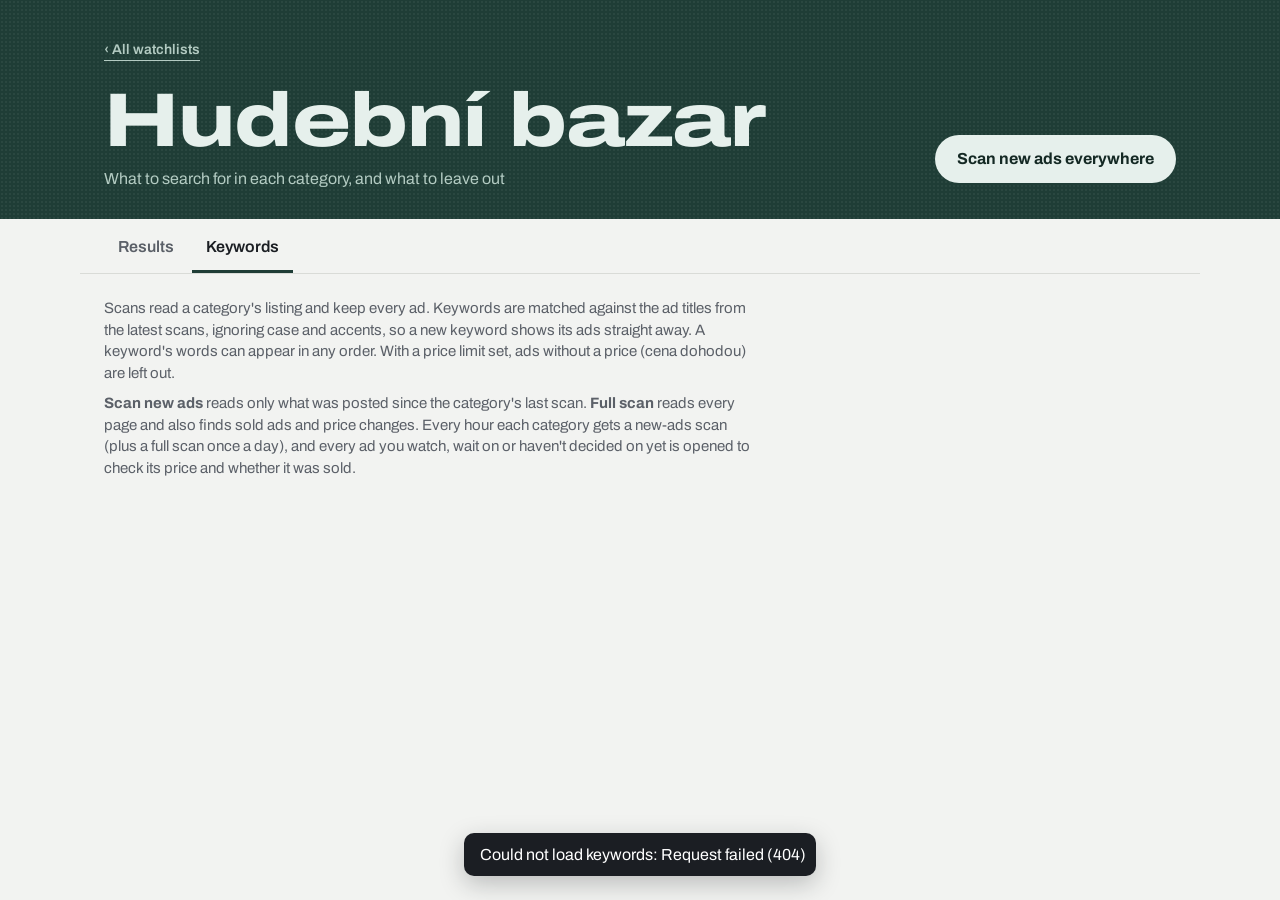
==== static/hudebnibazar/keywords.html @ 1295797c "Split into multiple scrapers: add hudebnibazar source Move the kytary boutique scraper, its DB layer" ====
<!doctype html>
<html lang="cs">
<head>
  <meta charset="utf-8">
  <meta name="viewport" content="width=device-width, initial-scale=1">
  <title>Bazar keywords</title>
  <link rel="preconnect" href="https://fonts.googleapis.com">
  <link rel="preconnect" href="https://fonts.gstatic.com" crossorigin>
  <link href="https://fonts.googleapis.com/css2?family=Archivo:wdth,wght@62..125,100..900&display=swap" rel="stylesheet">
  <link rel="stylesheet" href="/static/style.css">
</head>
<body data-source="hudebnibazar">
  <header class="band">
    <div class="band-inner">
      <a class="band-home" href="/">All watchlists</a>
      <h1>Hudební bazar</h1>
      <p class="band-sub">What to search for in each category, and what to leave out</p>
      <div class="band-actions">
        <button id="refresh" class="btn-refresh" type="button">Scan new ads everywhere</button>
        <p id="job" class="last-run" aria-live="polite"></p>
      </div>
    </div>
  </header>

  <nav class="tabs" aria-label="Pages">
    <div class="tabs-list">
      <a class="tabs-page" href="/hudebnibazar/">Results</a>
      <a class="tabs-page" href="/hudebnibazar/keywords" aria-current="page">Keywords</a>
    </div>
  </nav>

  <main class="panel kw-panel">
    <div class="kw-help">
      <p>Scans read a category's listing and keep every ad. Keywords are matched against the ad titles from the latest scans, ignoring case and accents, so a new keyword shows its ads straight away.
        A keyword's words can appear in any order. With a price limit set, ads without a price (cena dohodou) are left out.</p>
      <p><b>Scan new ads</b> reads only what was posted since the category's last scan. <b>Full scan</b> reads every page and also finds sold ads and price changes.
        Every hour each category gets a new-ads scan (plus a full scan once a day), and every ad you watch, wait on or haven't decided on yet is opened to check its price and whether it was sold.</p>
    </div>
    <div id="groups"></div>
  </main>

  <div id="toast" class="toast" role="status" hidden>
    <span class="toast-text"></span>
    <button type="button" class="toast-undo">Undo</button>
  </div>

  <script src="/static/watchlist.js"></script>
  <script src="/static/hudebnibazar/keywords.js"></script>
</body>
</html>
---- static/style.css ----
:root {
  --oxblood: #4A1621;
  --oxblood-deep: #330f17;
  --paper: #F2F3F1;
  --surface: #FFFFFF;
  --ink: #1B1E23;
  --ink-soft: #5B6068;
  --line: #D9DBD7;
  --brass: #A97F2F;
  --brass-tint: #F6EEDC;
  --green: #1E6B57;
  --green-tint: #E3F0EB;
  --sold: #B3261E;
  --focus: #2457C5;
  --tolex: #1F3D36;
  --tolex-deep: #142924;
  font-family: "Archivo", system-ui, sans-serif;
  font-variation-settings: "wdth" 100;
  color: var(--ink);
}

/* Each source has its own band colour: kytary.cz oxblood, hudebnibazar.cz amp-tolex green. */
[data-source="kytary"] { --band: var(--oxblood); --band-deep: var(--oxblood-deep); --band-ink: #F5E9EA; --band-soft: #D9BEC2; }
[data-source="hudebnibazar"] { --band: var(--tolex); --band-deep: var(--tolex-deep); --band-ink: #E6F0EC; --band-soft: #B3CBC2; }

.visually-hidden {
  position: absolute; width: 1px; height: 1px; overflow: hidden;
  clip-path: inset(50%); white-space: nowrap;
}

* { box-sizing: border-box; }

body {
  margin: 0;
  background: var(--paper);
  line-height: 1.45;
  font-size: 16px;
}

button, input { font: inherit; color: inherit; }

:focus-visible { outline: 3px solid var(--focus); outline-offset: 2px; }

/* Header band: the one loud element */
.band {
  background: var(--band);
  background-image: radial-gradient(rgba(255,255,255,.05) 1px, transparent 1px);
  background-size: 4px 4px;
  color: var(--band-ink);
}
.band-inner {
  max-width: 1120px;
  margin: 0 auto;
  padding: 40px 24px 28px;
  display: grid;
  grid-template-columns: 1fr auto;
  align-items: end;
  gap: 4px 24px;
}
.band h1 {
  grid-column: 1;
  margin: 0;
  font-size: clamp(2.4rem, 7vw, 4.75rem);
  line-height: .95;
  font-weight: 800;
  font-variation-settings: "wdth" 125;
  letter-spacing: -.01em;
}
.band-sub { grid-column: 1; margin: 6px 0 0; color: var(--band-soft); }
.band-actions { grid-column: 2; grid-row: 2 / span 2; align-self: end; text-align: right; }
.btn-refresh {
  background: var(--band-ink);
  color: var(--band-deep);
  border: 0;
  border-radius: 999px;
  padding: 12px 22px;
  font-weight: 700;
  cursor: pointer;
}
.btn-refresh:hover { background: #fff; }
.btn-refresh[disabled] { opacity: .7; cursor: progress; }
.last-run { margin: 8px 0 0; font-size: .875rem; color: var(--band-soft); max-width: 36ch; margin-left: auto; }

/* Tabs */
.tabs {
  max-width: 1120px;
  margin: 0 auto;
  padding: 0 24px;
  display: flex;
  gap: 4px;
  border-bottom: 1px solid var(--line);
  overflow-x: auto;
}
.tabs button {
  background: none;
  border: 0;
  border-bottom: 3px solid transparent;
  padding: 16px 14px 12px;
  font-weight: 600;
  color: var(--ink-soft);
  cursor: pointer;
  white-space: nowrap;
}
.tabs button[aria-selected="true"] { color: var(--ink); border-bottom-color: var(--band); }
.tabs .count { font-weight: 400; color: var(--ink-soft); }

.panel { max-width: 1120px; margin: 0 auto; padding: 8px 24px 96px; }

.group { margin-top: 32px; }
.group h2 {
  margin: 0 0 4px;
  font-size: 1.375rem;
  font-weight: 700;
  font-variation-settings: "wdth" 112;
}
.group-note { margin: 0 0 12px; color: var(--ink-soft); font-size: .9375rem; }
.empty { color: var(--ink-soft); padding: 16px 0; margin: 0; }

/* Ad rows */
.ad {
  display: grid;
  grid-template-columns: 96px minmax(0, 1fr) 150px 300px;
  gap: 16px;
  align-items: center;
  padding: 12px 0;
  border-top: 1px solid var(--line);
  font-variation-settings: "wdth" 88;
}
.ad:last-child { border-bottom: 1px solid var(--line); }
.ad-thumb {
  width: 96px; height: 96px;
  background: var(--surface);
  border-radius: 6px;
  display: grid; place-items: center;
  overflow: hidden;
}
.ad-thumb img { width: 100%; height: 100%; object-fit: contain; }
.ad-name { margin: 0; font-size: 1.0625rem; font-weight: 500; line-height: 1.3; }
.ad-name a { color: inherit; text-decoration: none; }
.ad-name a:hover { text-decoration: underline; }
.ad-brand { font-weight: 800; }
.ad-meta { margin: 4px 0 0; color: var(--ink-soft); font-size: .875rem; display: flex; gap: 12px; flex-wrap: wrap; }
.ad-price { display: flex; flex-direction: column; align-items: flex-end; text-align: right; }
.price-now { font-weight: 700; font-size: 1.125rem; font-variant-numeric: tabular-nums; }
.price-was { font-size: .875rem; color: var(--ink-soft); text-decoration: line-through; }
.price-was:empty { display: none; }

/* Start / Min / Max under the price now */
.price-range {
  margin: 4px 0 2px;
  display: grid;
  grid-template-columns: auto auto;
  gap: 0 8px;
  font-size: .8125rem;
  line-height: 1.35;
  font-variant-numeric: tabular-nums;
}
.price-range div { display: contents; }
.price-range dt { color: var(--ink-soft); text-align: left; }
.price-range dd { margin: 0; text-align: right; }
.price-range.is-flat dd { color: var(--ink-soft); }
.price-range .is-low dt, .price-range .is-low dd { color: var(--green); font-weight: 700; }
.ad-avail { font-size: .8125rem; color: var(--green); }

.ad.is-drop { background: linear-gradient(90deg, var(--brass-tint), transparent 70%); }
.ad.is-drop .price-now { color: var(--brass); }
.ad.is-gone .ad-thumb img { filter: grayscale(1); opacity: .6; }
.ad.is-gone .ad-avail { color: var(--sold); font-weight: 700; }

.sold-stamp {
  display: inline-block;
  border: 2px solid var(--sold);
  color: var(--sold);
  border-radius: 4px;
  padding: 0 6px;
  font-weight: 800;
  font-size: .8125rem;
  transform: rotate(-4deg);
}

/* Decision control */
.choice {
  display: inline-flex;
  border: 1px solid var(--line);
  border-radius: 8px;
  background: var(--surface);
  overflow: hidden;
}
.choice button {
  border: 0;
  background: none;
  padding: 8px 12px;
  font-size: .875rem;
  font-weight: 600;
  cursor: pointer;
  color: var(--ink-soft);
  white-space: nowrap;
}
.choice button + button { border-left: 1px solid var(--line); }
.choice button:hover { color: var(--ink); background: var(--paper); }
.choice button[aria-pressed="true"][data-status="watch"] { background: var(--green); color: #fff; }
.choice button[aria-pressed="true"][data-status="price"] { background: var(--brass); color: #fff; }
.choice button[aria-pressed="true"][data-status="ignore"] { background: var(--ink-soft); color: #fff; }

.target {
  display: flex;
  align-items: center;
  gap: 6px;
  margin-top: 8px;
  font-size: .875rem;
  color: var(--ink-soft);
}
.target input {
  width: 110px;
  padding: 6px 8px;
  border: 1px solid var(--line);
  border-radius: 6px;
  background: var(--surface);
  font-variant-numeric: tabular-nums;
}
.btn-plain {
  border: 1px solid var(--ink);
  background: var(--surface);
  border-radius: 8px;
  padding: 8px 12px;
  font-size: .875rem;
  font-weight: 600;
  cursor: pointer;
}
.btn-plain:hover { background: var(--ink); color: #fff; }
.controls-stack { display: flex; flex-direction: column; align-items: flex-start; gap: 8px; }

/* Toast */
.toast {
  position: fixed;
  left: 50%; bottom: 24px;
  transform: translateX(-50%);
  background: var(--ink);
  color: #fff;
  border-radius: 10px;
  padding: 10px 10px 10px 16px;
  display: flex; gap: 16px; align-items: center;
  max-width: calc(100vw - 32px);
  box-shadow: 0 8px 24px rgba(27,30,35,.25);
}
.toast[hidden] { display: none; }
.toast-undo { background: none; border: 1px solid #fff4; color: #fff; border-radius: 6px; padding: 4px 10px; cursor: pointer; }
.toast:not(.has-undo) .toast-undo { display: none; }

/* Link back to the main page, sitting above the page name */
.band-home {
  grid-column: 1 / -1;
  justify-self: start;
  margin-bottom: 20px;
  color: var(--band-soft);
  font-size: .875rem;
  font-weight: 600;
  text-decoration: none;
  border-bottom: 1px solid currentColor;
}
.band-home:hover { color: var(--band-ink); }
.band-home::before { content: "\2039  "; }

/* Tabs that are links to other pages (results and keywords) */
.tabs { justify-content: space-between; }
.tabs-list { display: flex; gap: 4px; }
.tabs-link, .tabs-page {
  display: inline-block;
  padding: 16px 14px 12px;
  border-bottom: 3px solid transparent;
  font-weight: 600;
  color: var(--ink-soft);
  text-decoration: none;
  white-space: nowrap;
}
.tabs-link { color: var(--band); }
.tabs-link:hover, .tabs-page:hover { color: var(--ink); }
.tabs-page[aria-current="page"] { color: var(--ink); border-bottom-color: var(--band); }

/* Category filter */
.filters {
  max-width: 1120px;
  margin: 0 auto;
  padding: 16px 24px 0;
  display: flex;
  flex-wrap: wrap;
  gap: 8px;
}
.filters:empty { display: none; }
.chip {
  border: 1px solid var(--line);
  background: var(--surface);
  border-radius: 999px;
  padding: 6px 14px;
  font-size: .875rem;
  font-weight: 600;
  cursor: pointer;
}
.chip .count { font-weight: 400; color: var(--ink-soft); }
.chip:hover { border-color: var(--ink-soft); }
.chip[aria-pressed="true"] { background: var(--band); border-color: var(--band); color: var(--band-ink); }
.chip[aria-pressed="true"] .count { color: var(--band-soft); }

/* Keyword that found the ad */
.ad-tags { margin: 6px 0 0; display: flex; gap: 6px; flex-wrap: wrap; }
.tag {
  font-size: .75rem;
  font-weight: 600;
  padding: 1px 8px;
  border-radius: 4px;
  background: var(--green-tint);
  color: var(--band);
}
.price-now.is-text { font-weight: 500; font-size: .9375rem; color: var(--ink-soft); }
.ad-thumb:not(:has(img)) { background: var(--line); }

/* ---------- keywords page ---------- */
.kw-panel { padding-top: 24px; }
.kw-help p { margin: 0; max-width: 72ch; color: var(--ink-soft); font-size: .9375rem; }

.kw-group { margin-top: 40px; }
.kw-group-head { display: flex; align-items: baseline; justify-content: space-between; gap: 4px 24px; flex-wrap: wrap; margin-bottom: 8px; }
.kw-group h2 {
  margin: 0;
  font-size: 1.5rem;
  font-weight: 750;
  font-variation-settings: "wdth" 118;
}
.kw-sources { margin: 0; font-size: .8125rem; color: var(--ink-soft); }
.kw-sources a { color: inherit; }

.kw-row {
  display: grid;
  grid-template-columns: minmax(150px, 1.1fr) minmax(170px, 1.4fr) 104px 104px 132px 196px;
  gap: 10px;
  align-items: center;
  padding: 8px 0;
  border-top: 1px solid var(--line);
}
.kw-head {
  border-top: 0;
  padding-bottom: 2px;
  font-size: .8125rem;
  color: var(--ink-soft);
}
.kw-field { display: block; min-width: 0; }
.kw-field input {
  width: 100%;
  padding: 7px 9px;
  border: 1px solid transparent;
  border-radius: 6px;
  background: transparent;
}
.kw-row:not(.kw-add) .kw-phrase input { font-weight: 750; font-size: 1.0625rem; font-variation-settings: "wdth" 108; }
.kw-row:not(.kw-add) .kw-field input:hover { border-color: var(--line); background: var(--surface); }
.kw-field input:focus { border-color: var(--ink-soft); background: var(--surface); }
.kw-min input, .kw-max input { font-variant-numeric: tabular-nums; }
.kw-row.is-dirty { background: var(--brass-tint); box-shadow: -12px 0 0 var(--brass-tint), 12px 0 0 var(--brass-tint); }

.kw-result { display: flex; flex-direction: column; font-size: .8125rem; color: var(--ink-soft); line-height: 1.3; min-width: 0; }
.kw-result strong { color: var(--ink); font-size: .875rem; }
.kw-result.is-error strong { color: var(--sold); }
.kw-result.is-error span { overflow: hidden; text-overflow: ellipsis; white-space: nowrap; }

.kw-actions { display: flex; gap: 4px; justify-content: flex-end; flex-wrap: wrap; }
.btn-quiet {
  border: 0;
  background: none;
  padding: 8px 8px;
  font-size: .875rem;
  font-weight: 600;
  color: var(--ink-soft);
  cursor: pointer;
  border-radius: 6px;
}
.btn-quiet:hover { color: var(--ink); background: var(--surface); }
.btn-danger:hover { color: var(--sold); }

.kw-add { border-top: 1px dashed var(--line); padding-top: 12px; align-items: end; }
.kw-add .kw-label { display: block; font-size: .8125rem; color: var(--ink-soft); margin-bottom: 2px; }
.kw-add .kw-field input { border-color: var(--line); background: var(--surface); }
.kw-add:first-child { border-top: 1px solid var(--line); }

/* ---------- main page ---------- */
.hub { background: var(--paper); }
.hub-head { max-width: 1120px; margin: 0 auto; padding: 56px 24px 28px; }
.hub-head h1 {
  margin: 0;
  font-size: clamp(1.75rem, 4vw, 2.5rem);
  font-weight: 800;
  font-variation-settings: "wdth" 112;
}
.hub-head p { margin: 6px 0 0; color: var(--ink-soft); }

.sources { max-width: 1120px; margin: 0 auto; padding: 0 24px 80px; display: flex; flex-direction: column; gap: 10px; }
.source {
  display: grid;
  grid-template-columns: minmax(0, 1fr) auto;
  grid-template-areas: "site site" "name stats" "what stats";
  gap: 0 32px;
  padding: 28px 32px 30px;
  background: var(--band);
  background-image: radial-gradient(rgba(255,255,255,.05) 1px, transparent 1px);
  background-size: 4px 4px;
  color: var(--band-ink);
  text-decoration: none;
  border-radius: 4px;
}
.source-site { grid-area: site; font-size: .875rem; font-weight: 600; color: var(--band-soft); }
.source-name {
  grid-area: name;
  font-size: clamp(2.25rem, 7.5vw, 5.25rem);
  line-height: .95;
  font-weight: 800;
  font-variation-settings: "wdth" 125;
  letter-spacing: -.01em;
  margin-top: 4px;
  transition: font-variation-settings .35s ease;
}
.source:hover .source-name, .source:focus-visible .source-name { font-variation-settings: "wdth" 100; }
.source-what { grid-area: what; margin-top: 10px; color: var(--band-soft); max-width: 60ch; }
.source-stats { grid-area: stats; align-self: end; display: flex; flex-direction: column; align-items: flex-end; gap: 2px; text-align: right; }
.stat { font-size: .9375rem; color: var(--band-soft); }
.stat b { font-size: 1.5rem; font-weight: 750; color: var(--band-ink); font-variant-numeric: tabular-nums; }
.stat-when { margin-top: 6px; font-size: .8125rem; color: var(--band-soft); }
.source-extra { align-self: flex-end; color: var(--ink-soft); font-size: .9375rem; font-weight: 600; }
.source-extra:hover { color: var(--ink); }

@media (max-width: 860px) {
  .band-inner { grid-template-columns: 1fr; padding: 28px 16px 20px; }
  .band-actions { grid-column: 1; grid-row: auto; text-align: left; margin-top: 16px; }
  .tabs, .panel { padding-left: 16px; padding-right: 16px; }
  .ad { grid-template-columns: 72px minmax(0, 1fr) auto; }
  .ad-thumb { width: 72px; height: 72px; }
  .ad-controls { grid-column: 1 / -1; }
  .last-run { margin-left: 0; }
  .filters { padding-left: 16px; padding-right: 16px; }
  .kw-head { display: none; }
  .kw-row { grid-template-columns: 1fr 1fr; padding: 12px 0; }
  .kw-phrase, .kw-excl { grid-column: 1 / -1; }
  .kw-row .kw-label.visually-hidden { position: static; width: auto; height: auto; clip-path: none; display: block; font-size: .8125rem; color: var(--ink-soft); }
  .kw-actions { justify-content: flex-start; }
  .source { grid-template-columns: 1fr; grid-template-areas: "site" "name" "what" "stats"; padding: 22px 20px; }
  .source-stats { align-items: flex-start; text-align: left; flex-direction: row; flex-wrap: wrap; gap: 4px 16px; margin-top: 16px; }
  .hub-head, .sources { padding-left: 16px; padding-right: 16px; }
}

@media (prefers-reduced-motion: no-preference) {
  .ad.just-changed { animation: flash .9s ease-out; }
  @keyframes flash { from { background-color: var(--green-tint); } to { background-color: transparent; } }
}

@media (prefers-reduced-motion: reduce) {
  .source-name { transition: none; }
}

/* Scan controls in each category header on the keywords page */
.kw-group-title { min-width: 0; }
.kw-scan { display: flex; flex-direction: column; align-items: flex-end; gap: 6px; text-align: right; }
.kw-scan-status { margin: 0; display: flex; flex-direction: column; font-size: .8125rem; color: var(--ink-soft); line-height: 1.35; }
.kw-scan-status .is-busy { color: var(--band); font-weight: 600; }
.kw-scan-status .is-warn { color: var(--brass); font-weight: 600; }
.kw-scan-actions { display: flex; gap: 4px; }
.kw-scan-actions button[disabled] { opacity: .5; cursor: progress; }
.kw-help p + p { margin-top: 8px; }
.kw-group-head { align-items: flex-end; }
@media (max-width: 860px) {
  .kw-scan { align-items: flex-start; text-align: left; }
}

/* Two buttons in the band (results page) */
.band-buttons { display: flex; gap: 8px; justify-content: flex-end; flex-wrap: wrap; }
.btn-refresh-quiet { background: transparent; color: var(--band-ink); box-shadow: inset 0 0 0 1px var(--band-soft); }
.btn-refresh-quiet:hover { background: rgba(255,255,255,.08); }
@media (max-width: 860px) { .band-buttons { justify-content: flex-start; } }

/* Your note on an ad (Hudební bazar) */
.ad-note { margin-top: 6px; }
.ad-note-text {
  margin: 0 0 2px;
  padding: 6px 10px;
  border-left: 3px solid var(--brass);
  background: var(--brass-tint);
  border-radius: 0 6px 6px 0;
  font-size: .875rem;
  white-space: pre-wrap;
  overflow-wrap: anywhere;
  max-width: 60ch;
}
.ad-note textarea {
  display: block;
  width: 100%;
  max-width: 60ch;
  padding: 7px 9px;
  border: 1px solid var(--ink-soft);
  border-radius: 6px;
  background: var(--surface);
  font: inherit;
  font-size: .875rem;
  resize: vertical;
}
.ad-note-actions { display: flex; align-items: center; gap: 8px; margin-top: 6px; flex-wrap: wrap; }
.ad-note-hint { font-size: .75rem; color: var(--ink-soft); }
.btn-link {
  border: 0;
  background: none;
  padding: 2px 0;
  font-size: .8125rem;
  font-weight: 600;
  color: var(--ink-soft);
  text-decoration: underline;
  text-underline-offset: 2px;
  cursor: pointer;
}
.btn-link:hover { color: var(--ink); }
/* Note sits in the buttons column: fill that column, keep it compact */
.ad-controls .ad-note { margin-top: 8px; }
.ad-controls .ad-note-text, .ad-controls .ad-note textarea { max-width: none; }
.ad-controls .ad-note textarea { min-height: 2.6em; }
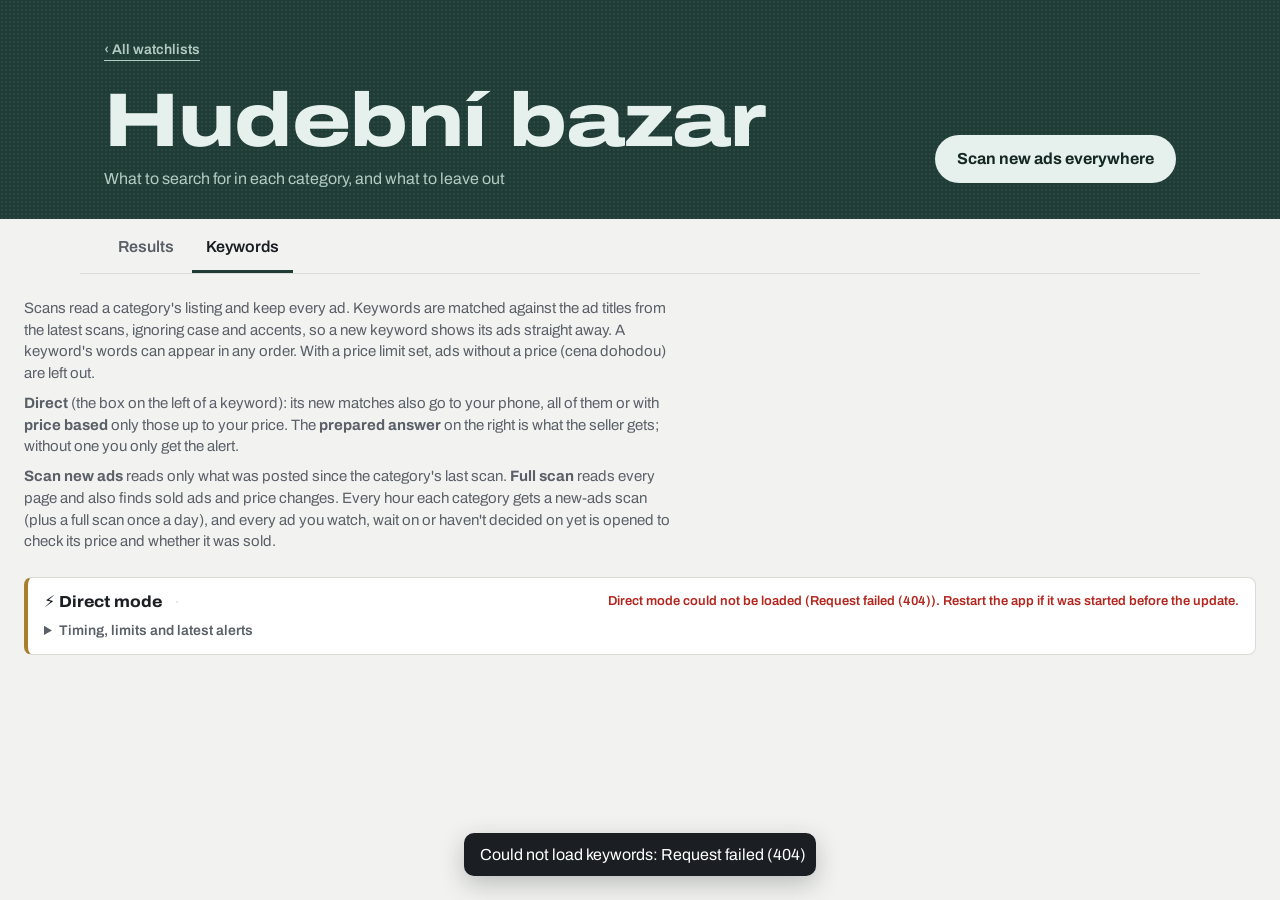
==== commit e5676a5b: "Add direct alerts: Telegram alerts, prepared answers, auto-refresh Per-keyword Direct option (option" ====
--- a/static/hudebnibazar/keywords.html
+++ b/static/hudebnibazar/keywords.html
@@ -33,9 +33,34 @@
     <div class="kw-help">
       <p>Scans read a category's listing and keep every ad. Keywords are matched against the ad titles from the latest scans, ignoring case and accents, so a new keyword shows its ads straight away.
         A keyword's words can appear in any order. With a price limit set, ads without a price (cena dohodou) are left out.</p>
+      <p><b>Direct</b> (the box on the left of a keyword): its new matches also go to your phone, all of them or with <b>price based</b> only those up to your price. The <b>prepared answer</b> on the right is what the seller gets; without one you only get the alert.</p>
       <p><b>Scan new ads</b> reads only what was posted since the category's last scan. <b>Full scan</b> reads every page and also finds sold ads and price changes.
         Every hour each category gets a new-ads scan (plus a full scan once a day), and every ad you watch, wait on or haven't decided on yet is opened to check its price and whether it was sold.</p>
     </div>
+
+    <section id="direct" class="direct" aria-label="Direct alerts">
+      <div class="direct-bar">
+        <span class="direct-title">⚡ Direct mode</span>
+        <div id="direct-modes" class="direct-modes" role="radiogroup" aria-label="Direct mode"></div>
+        <p id="direct-status" class="direct-status"></p>
+      </div>
+      <p id="direct-mode-text" class="direct-help"></p>
+      <details class="direct-more">
+        <summary>Timing, limits and latest alerts</summary>
+        <form id="direct-form" class="direct-form">
+          <label class="kw-field"><span class="kw-label">Automatic answer after (min)</span><input name="delay_minutes" type="number" min="1" max="1440" step="1" inputmode="numeric"></label>
+          <label class="kw-field"><span class="kw-label">Scan direct categories every (min)</span><input name="scan_minutes" type="number" min="1" max="1440" step="1" inputmode="numeric"></label>
+          <label class="kw-field"><span class="kw-label">Automatic answers per day, at most</span><input name="daily_cap" type="number" min="0" max="1440" step="1" inputmode="numeric"></label>
+          <label class="direct-check"><input name="dry_run" type="checkbox"> <span><b>Dry run</b>: only show the answer in Telegram, never send it to the seller</span></label>
+          <div class="direct-actions">
+            <button type="submit" class="btn-plain">Save</button>
+            <button type="button" id="direct-test" class="btn-quiet">Send a test to Telegram</button>
+          </div>
+        </form>
+        <ul id="direct-events" class="direct-events"></ul>
+      </details>
+    </section>
+
     <div id="groups"></div>
   </main>
 
--- a/static/style.css
+++ b/static/style.css
@@ -517,3 +517,78 @@
 .ad-controls .ad-note { margin-top: 8px; }
 .ad-controls .ad-note-text, .ad-controls .ad-note textarea { max-width: none; }
 .ad-controls .ad-note textarea { min-height: 2.6em; }
+
+/* ---------- direct alerts ---------- */
+/* The keywords page gets more width: after "Matching ads" each row has the direct box and the answer. */
+.kw-panel { max-width: 1400px; }
+.kw-row { grid-template-columns: minmax(140px, 1fr) minmax(150px, 1.15fr) 92px 92px 118px 112px minmax(220px, 1.7fr) 128px; }
+
+.direct {
+  margin-top: 24px;
+  padding: 12px 16px;
+  border: 1px solid var(--line);
+  border-left: 4px solid var(--brass);
+  border-radius: 8px;
+  background: var(--surface);
+}
+.direct-bar { display: flex; align-items: center; gap: 8px 14px; flex-wrap: wrap; }
+.direct-title { font-weight: 750; font-variation-settings: "wdth" 108; }
+.direct-modes { display: inline-flex; border: 1px solid var(--line); border-radius: 8px; overflow: hidden; }
+.direct-mode {
+  border: 0; background: var(--paper); color: var(--ink-soft); font: inherit; font-size: .875rem; font-weight: 650;
+  padding: 6px 14px; cursor: pointer;
+}
+.direct-mode + .direct-mode { border-left: 1px solid var(--line); }
+.direct-mode:hover { color: var(--ink); }
+.direct-mode[aria-checked="true"] { background: var(--band); color: var(--band-ink); }
+.direct-mode[aria-checked="true"][data-mode="away"] { background: var(--brass); color: #fff; }
+.direct-mode[aria-checked="true"][data-mode="off"] { background: var(--ink-soft); color: #fff; }
+.direct-status { margin: 0 0 0 auto; font-size: .8125rem; color: var(--green); font-weight: 600; }
+.direct-status.is-warn { color: var(--sold); }
+.direct-help { margin: 6px 0 0; color: var(--ink-soft); font-size: .875rem; }
+.direct-more { margin-top: 8px; font-size: .875rem; }
+.direct-more summary { cursor: pointer; color: var(--ink-soft); font-weight: 600; }
+.direct-form { display: grid; grid-template-columns: repeat(3, minmax(0, 220px)); gap: 10px 14px; margin-top: 10px; align-items: end; }
+.direct-form .kw-label { display: block; font-size: .8125rem; color: var(--ink-soft); margin-bottom: 2px; }
+.direct-form input[type="number"] { width: 100%; padding: 6px 9px; border: 1px solid var(--line); border-radius: 6px; background: var(--surface); font: inherit; }
+.direct-check { grid-column: 1 / -1; display: flex; gap: 8px; align-items: center; }
+.direct-actions { grid-column: 1 / -1; display: flex; gap: 6px; flex-wrap: wrap; }
+.direct-events { margin: 12px 0 0; padding: 0; list-style: none; display: grid; gap: 4px; }
+.direct-when { color: var(--ink-soft); }
+.direct-state { font-size: .75rem; font-weight: 700; padding: 1px 7px; border-radius: 4px; background: var(--paper); color: var(--ink-soft); }
+.direct-state.is-replied { background: var(--green-tint); color: var(--green); }
+.direct-state.is-waiting, .direct-state.is-notified, .direct-state.is-dry_run { background: var(--brass-tint); color: var(--brass); }
+.direct-state.is-failed { color: var(--sold); }
+
+/* Direct box and prepared answer in a keyword row */
+.kw-direct { display: flex; flex-direction: column; gap: 3px; align-self: center; min-width: 0; }
+.kw-direct [hidden] { display: none; }
+.kw-check { display: flex; align-items: center; gap: 6px; font-size: .8125rem; color: var(--ink-soft); cursor: pointer; }
+.kw-check input { width: 16px; height: 16px; accent-color: var(--brass); margin: 0; }
+.kw-row.is-direct .kw-check:first-of-type { color: var(--brass); font-weight: 700; }
+.kw-direct-price input { padding: 3px 7px; font-size: .8125rem; border: 1px solid var(--line); border-radius: 6px; background: var(--surface); width: 100%; }
+.kw-answer textarea {
+  width: 100%; padding: 6px 9px; border: 1px solid var(--line); border-radius: 6px; background: var(--surface);
+  font: inherit; font-size: .8125rem; line-height: 1.35; resize: vertical; min-height: 40px;
+}
+.kw-row:not(.is-direct):not(.kw-add) .kw-answer textarea { opacity: .45; }
+.kw-row:not(.is-direct):not(.kw-add) .kw-answer textarea:focus { opacity: 1; }
+.kw-answer textarea:focus { border-color: var(--ink-soft); outline-offset: 0; }
+.kw-row.is-direct:not(.is-dirty):not(.kw-add) { box-shadow: inset 3px 0 0 var(--brass); }
+
+/* Direct mark on the results page */
+.tag.tag-direct { background: var(--brass-tint); color: var(--brass); }
+.ad.is-direct { box-shadow: inset 4px 0 0 var(--brass); }
+
+@media (max-width: 1180px) {
+  .kw-row { grid-template-columns: minmax(140px, 1fr) minmax(150px, 1.15fr) 92px 92px 118px 112px 128px; }
+  .kw-head span:nth-child(7) { display: none; }
+  .kw-answer { grid-column: 1 / -2; grid-row: 2; }
+}
+@media (max-width: 860px) {
+  .kw-row { grid-template-columns: 1fr 1fr; }
+  .kw-direct { grid-column: 1 / -1; flex-direction: row; flex-wrap: wrap; align-items: center; gap: 4px 14px; }
+  .kw-answer { grid-column: 1 / -1; grid-row: auto; }
+  .direct-status { margin-left: 0; }
+  .direct-form { grid-template-columns: 1fr; }
+}
